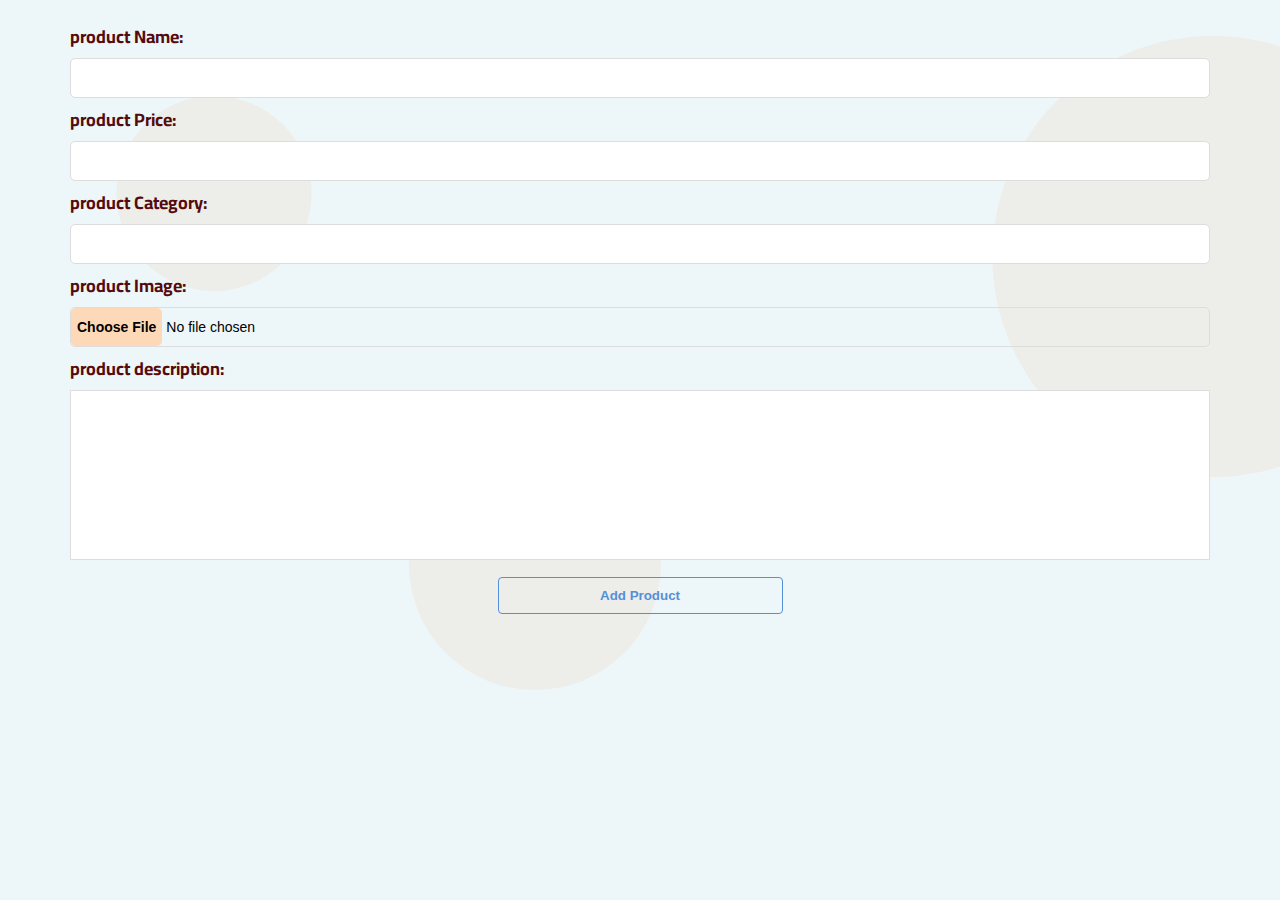
==== add.html @ 41aafd1c "add Product Page" ====
<!DOCTYPE html>
<html lang="en">
<head>
    <meta charset="UTF-8">
    <meta http-equiv="X-UA-Compatible" content="IE=edge">
    <meta name="viewport" content="width=device-width, initial-scale=1.0">
    <title>Add Page</title>
            <!-- ! Font Awesome Library CDN -->
            <link rel="stylesheet" href="https://cdnjs.cloudflare.com/ajax/libs/font-awesome/6.1.2/css/all.min.css" integrity="sha512-1sCRPdkRXhBV2PBLUdRb4tMg1w2YPf37qatUFeS7zlBy7jJI8Lf4VHwWfZZfpXtYSLy85pkm9GaYVYMfw5BC1A==" crossorigin="anonymous" referrerpolicy="no-referrer" />
            <!-- ! google Fonts CDN (cairo) -->
            <link rel="preconnect" href="https://fonts.googleapis.com">
            <link rel="preconnect" href="https://fonts.gstatic.com" crossorigin>
            <link href="https://fonts.googleapis.com/css2?family=Cairo:wght@200;300;400;500;900&display=swap" rel="stylesheet">
    <link rel="stylesheet" href="css/style.css">
</head>
<body> 
    <div class="spacer layer1">

 
    <div class="add-form">
       
        <div class="container">
            <form action="">
                <div class="mb-3">
                    <label for="productName">product Name:</label>
                    <input type="text" name="productName" id="productName">
                </div>
                <div class="mb-3">
                    <label for="productPrice">product Price:</label>
                    <input type="number" name="productPrice" id="productPrice">
                </div>
                <div class="mb-3">
                    <label for="productCategory">product Category:</label>
                    <input type="text" name="productCategory" id="productCategory">
                </div>
                <div class="mb-3">
                    <label for="productImage">product Image:</label>
                    <input type="file" name="productImage" id="productImage">
                </div>

                <div class="mb-3">
                    <label for="productDesc">product description:</label>
                    <textarea name="productDesc" id="productDesc" cols="30" rows="8"></textarea>
                </div>

                <div class="mb-3">
                    <button class="btn-add">Add Product</button>
                </div>
                
                
             
            </form>
        </div>
    </div>
</div>
</body>
</html>
---- css/style.css ----
/**
*   ! Changing the Default style of the Browser 
**/

*{
    padding: 0;
    margin: 0;
    box-sizing: border-box;
}

.container{
    padding-left: 15px;
    padding-right: 15px;
    margin-left: auto;
    margin-right: auto;
}


/* !Small */
@media (min-width:768px) {
    .container{
        width: 750px;
    }
}
/* !Medium */

@media (min-width:992px) {
    .container{
        width: 970px;
    }
}

/* !Large */
@media (min-width:1200px) {
    .container{
        width: 1170px;
    }
}





body{
    font-family:"cairo" ;
}
.navbar{
    background-color: #343a40;
    padding: 15px 0;
}
.navbar .wrapper{
    display: flex;
    justify-content: space-between;
    align-items: center;  
}
.navbar .logo h2{
    color: #fff;
}
.navbar .logo h2:hover{
    color: #fefae0;
    cursor: pointer;

}



.navbar .cart{
    align-self: center;
    position: relative;
}
.cart-number{
    position: absolute;
    top: -50%;
    right: -50%;
    background-color: red;
    color: #fff;
    font-weight: bold;
    width: 20px;
    height: 20px;
    border-radius: 50%;
    display: flex;
    justify-content: center;
    align-items: center;



}
.fa-cart-shopping{
   color: #fff;
   font-size: 25px;
}



/* 
    ! Start Add Page 
*/

.add-form{
    padding: 15px 30px;
 
}
.mb-2{
    margin-bottom:20px;
}

.add-form label{
    color: #540b0e;
    font-weight: bold;
    font-size: 18px;
    display: block;
    padding: 5px 0;
   
}

.add-form input
{
    width: 100%;
    height: 40px;
    border-radius: 5px;
    padding-left: 10px;
    font-size: 16px;
    border: 1px solid #ddd;
}
.add-form input:focus{
    outline:1px solid #9a8c98 ;
   
}
.add-form input[type=file]{
    padding: 0;
    margin:0;

    font-size: 14px;
}
.add-form input[type=file]::file-selector-button{
    background-color: #fed9b7;
    height: 100%;
    border-radius: 5px;
    font-weight: bold;
    border: none;
    outline: none;
}
.add-form textarea{
    resize: none;
    width: 100%;
    border: 1px solid #ddd;
    font-size: 18px;
}
.add-form textarea:focus{
    outline:1px solid #9a8c98 ;
}

.btn-add{
    border: 1px solid #5390d9;
    background-color:Transparent;
    padding: 10px;
    color: #5390d9;
    border-radius: 4px;
    text-align: center;
    width: 25%;
    font-weight: bold;
    display: block;
    margin: 8px auto;
    transition: all .6s;
    
   

}


.btn-add:hover{
    cursor: pointer;
    border: none;
    background-color: #fca311;
    width: 100%;
    color: #fff;
 
} 


.spacer{
    margin: 0;
    padding: 0;
    aspect-ratio: 960/300;
    width: 100%;
    height: 100vh;
    background-repeat: no-repeat;
    background-position: center;
    background-size: cover;
     
}
.layer1{
    background-image: url("../imgs/svg.svg");
}

/* 
    ! End Add Page 
*/
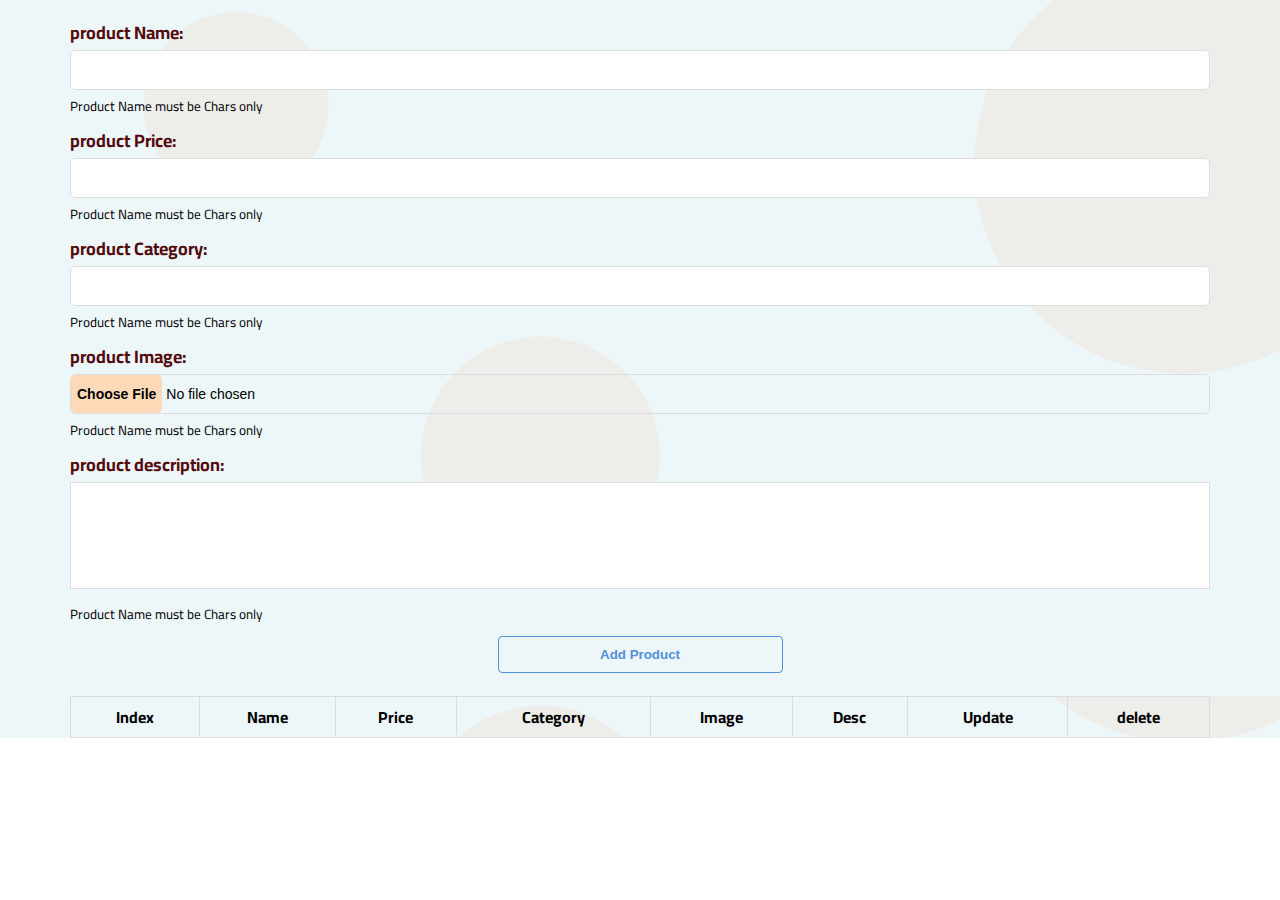
==== commit 2238b576: "store data in Local Storage" ====
--- a/add.html
+++ b/add.html
@@ -23,28 +23,37 @@
             <form action="">
                 <div class="mb-3">
                     <label for="productName">product Name:</label>
-                    <input type="text" name="productName" id="productName">
+                    <input type="text" name="productName" id="productName" autocomplete="off">
+                    <small>Product Name must be Chars only</small>
                 </div>
                 <div class="mb-3">
                     <label for="productPrice">product Price:</label>
-                    <input type="number" name="productPrice" id="productPrice">
+                    <input type="number" name="productPrice" id="productPrice" autocomplete="off">
+                    <small>Product Name must be Chars only</small>
+
                 </div>
                 <div class="mb-3">
                     <label for="productCategory">product Category:</label>
-                    <input type="text" name="productCategory" id="productCategory">
+                    <input type="text" name="productCategory" id="productCategory" autocomplete="off">
+                    <small>Product Name must be Chars only</small>
+
                 </div>
                 <div class="mb-3">
                     <label for="productImage">product Image:</label>
                     <input type="file" name="productImage" id="productImage">
+                    <small>Product Name must be Chars only</small>
+
                 </div>
 
                 <div class="mb-3">
                     <label for="productDesc">product description:</label>
-                    <textarea name="productDesc" id="productDesc" cols="30" rows="8"></textarea>
+                    <textarea name="productDesc" id="productDesc"  rows="5"></textarea>
+                    <small>Product Name must be Chars only</small>
+
                 </div>
 
                 <div class="mb-3">
-                    <button class="btn-add">Add Product</button>
+                    <button class="btn-add" id="btnAddProduct">Add Product</button>
                 </div>
                 
                 
@@ -53,5 +62,28 @@
         </div>
     </div>
 </div>
+<div class="spacer layer1">
+    <div class="products-table">
+        <div class="container">
+            <table>
+                <thead>
+                    <th>Index</th>
+                    <th>Name</th>
+                    <th>Price</th>
+                    <th>Category</th>
+                    <th>Image</th>
+                    <th>Desc</th>
+                    <th>Update</th>
+                    <th>delete</th>
+                </thead>
+                <tbody id="productsWrapper">
+
+                </tbody>
+            </table>
+        </div>
+    </div>
+</div>
+
+<script src="js/main.js"></script>
 </body>
 </html>--- a/css/style.css
+++ b/css/style.css
@@ -101,8 +101,8 @@
     padding: 15px 30px;
  
 }
-.mb-2{
-    margin-bottom:20px;
+.mb-3{
+    margin-bottom:3px;
 }
 
 .add-form label{
@@ -110,7 +110,7 @@
     font-weight: bold;
     font-size: 18px;
     display: block;
-    padding: 5px 0;
+    padding: 1px 0;
    
 }
 
@@ -163,18 +163,18 @@
     display: block;
     margin: 8px auto;
     transition: all .6s;
-    
-   
-
-}
+}
+
+
 
 
 .btn-add:hover{
     cursor: pointer;
     border: none;
-    background-color: #fca311;
-    width: 100%;
-    color: #fff;
+    background-color: #5390d9;
+    width: 100%;
+    color: #fff;
+    box-shadow: 0 8px 6px -6px #000;
  
 } 
 
@@ -182,9 +182,7 @@
 .spacer{
     margin: 0;
     padding: 0;
-    aspect-ratio: 960/300;
-    width: 100%;
-    height: 100vh;
+    width: 100%;  
     background-repeat: no-repeat;
     background-position: center;
     background-size: cover;
@@ -194,6 +192,71 @@
     background-image: url("../imgs/svg.svg");
 }
 
+
+/*              ! Start Table Of Products              */
+
+table{
+    border-collapse: collapse;
+    width: 100%;
+}
+table,td,th{
+border:1px solid #ddd;
+padding: 5px;
+text-align: center;
+}
+
+
+.btn-update{
+    border: 1px solid #5390d9;
+    color: #5390d9;
+    font-weight: bold;
+    background-color:Transparent;
+    padding: 7px 10px;
+    border-radius: 4px;
+    text-align: center;
+    font-weight: bold;
+    transition: all .6s;
+
+}
+.btn-update:hover{
+    background-color: #5390d9;
+    color: #fff;
+    cursor: pointer;
+}
+
+.btn-delete{
+    border: 1px solid #ef233c;
+    color: #ef233c;
+    font-weight: bold;
+    background-color:Transparent;
+    padding: 7px 10px;
+    border-radius: 4px;
+    text-align: center;
+    font-weight: bold;
+    transition: all .6s;
+
+}
+.btn-delete:hover{
+    background-color: #ef233c;
+    color: #fff;
+    cursor: pointer;
+}
+
+
+
+
+/*              ! End Table Of Products              */
+
+
+
+
+
+
+
+
+
+
+
 /* 
     ! End Add Page 
 */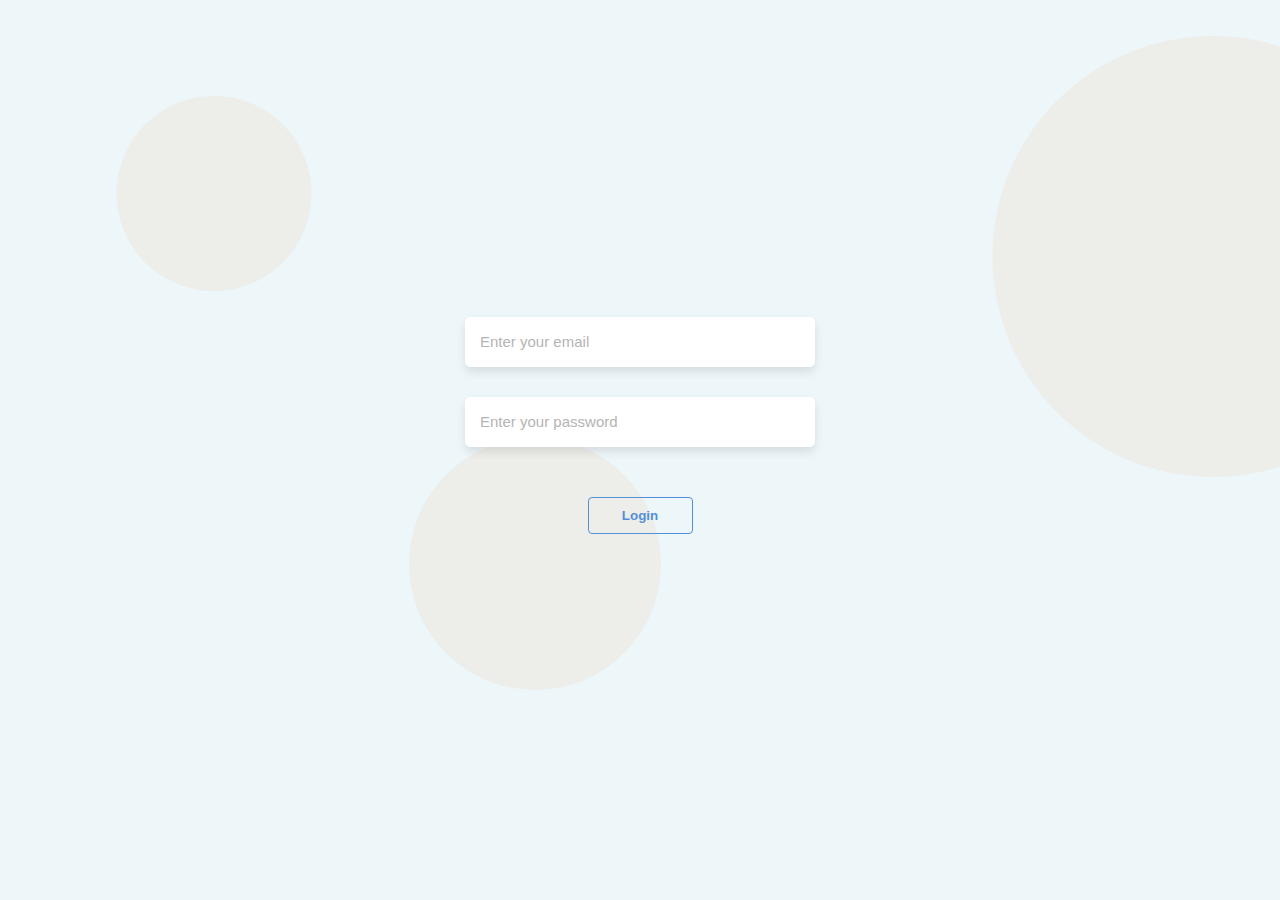
==== commit 3dd14425: "add Cookies and New Features" ====
--- a/add.html
+++ b/add.html
@@ -34,7 +34,10 @@
                 </div>
                 <div class="mb-3">
                     <label for="productCategory">product Category:</label>
-                    <input type="text" name="productCategory" id="productCategory" autocomplete="off">
+                    <!-- <input type="text" name="productCategory" id="productCategory" autocomplete="off"> -->
+                    <select name="productCategory" id="productCategories">
+                     <option disabled>Select Category :</option>
+                    </select>
                     <small>Product Name must be Chars only</small>
 
                 </div>
@@ -53,7 +56,7 @@
                 </div>
 
                 <div class="mb-3">
-                    <button class="btn-add" id="btnAddProduct">Add Product</button>
+                    <button class="btn-add" id="btnAddProduct" onclick="init()">Add Product</button>
                 </div>
                 
                 
@@ -64,17 +67,21 @@
 </div>
 <div class="spacer layer1">
     <div class="products-table">
-        <div class="container">
+        <div class="container add-form">
+            <div class="mb-3">
+                <label for="search">Search Products</label>
+                <input class="search" placeholder="search" id="search" />
+            </div>
+
             <table>
                 <thead>
-                    <th>Index</th>
-                    <th>Name</th>
-                    <th>Price</th>
-                    <th>Category</th>
-                    <th>Image</th>
-                    <th>Desc</th>
-                    <th>Update</th>
-                    <th>delete</th>
+                    <th style="width:5%;">Index</th>
+                    <th style="width:15%;">Name</th>
+                    <th style="width:10%;">Price</th>
+                    <th style="width:15%;">Category</th>
+                    <th style="width:10%;">Image</th>
+                    <th style="width:30%;">Desc</th>
+                    <th style="width:15%;">Actions</th>
                 </thead>
                 <tbody id="productsWrapper">
 
@@ -84,6 +91,9 @@
     </div>
 </div>
 
+
+
+<script src="js/cookies.js"></script>
 <script src="js/main.js"></script>
 </body>
 </html>--- a/css/style.css
+++ b/css/style.css
@@ -114,7 +114,8 @@
    
 }
 
-.add-form input
+.add-form input,
+.add-form #productCategories
 {
     width: 100%;
     height: 40px;
@@ -123,7 +124,8 @@
     font-size: 16px;
     border: 1px solid #ddd;
 }
-.add-form input:focus{
+.add-form input:focus,
+.add-form #productCategories{
     outline:1px solid #9a8c98 ;
    
 }
@@ -171,6 +173,7 @@
 .btn-add:hover{
     cursor: pointer;
     border: none;
+    outline: none;
     background-color: #5390d9;
     width: 100%;
     color: #fff;
@@ -208,14 +211,17 @@
 
 .btn-update{
     border: 1px solid #5390d9;
-    color: #5390d9;
-    font-weight: bold;
-    background-color:Transparent;
+    background-color: transparent;
+    color:  #5390d9;
+    font-weight: bold;
     padding: 7px 10px;
     border-radius: 4px;
     text-align: center;
     font-weight: bold;
-    transition: all .6s;
+    transition: all .2s;
+    margin: 0 2px;
+    
+    
 
 }
 .btn-update:hover{
@@ -226,14 +232,16 @@
 
 .btn-delete{
     border: 1px solid #ef233c;
+    background-color:transparent;
     color: #ef233c;
     font-weight: bold;
-    background-color:Transparent;
     padding: 7px 10px;
     border-radius: 4px;
     text-align: center;
     font-weight: bold;
-    transition: all .6s;
+    transition: all .2s;
+    margin: 0 2px;
+  
 
 }
 .btn-delete:hover{
@@ -243,8 +251,6 @@
 }
 
 
-
-
 /*              ! End Table Of Products              */
 
 
@@ -259,4 +265,18 @@
 
 /* 
     ! End Add Page 
-*/+*/
+
+
+
+
+/* ! Start Add Category Page */
+.validateCategoryName{
+    display: none;
+    color: #ef233c;
+    font-weight: bold;
+    font-size: 15px;
+}
+/* ! End Add Category Page */
+
+
